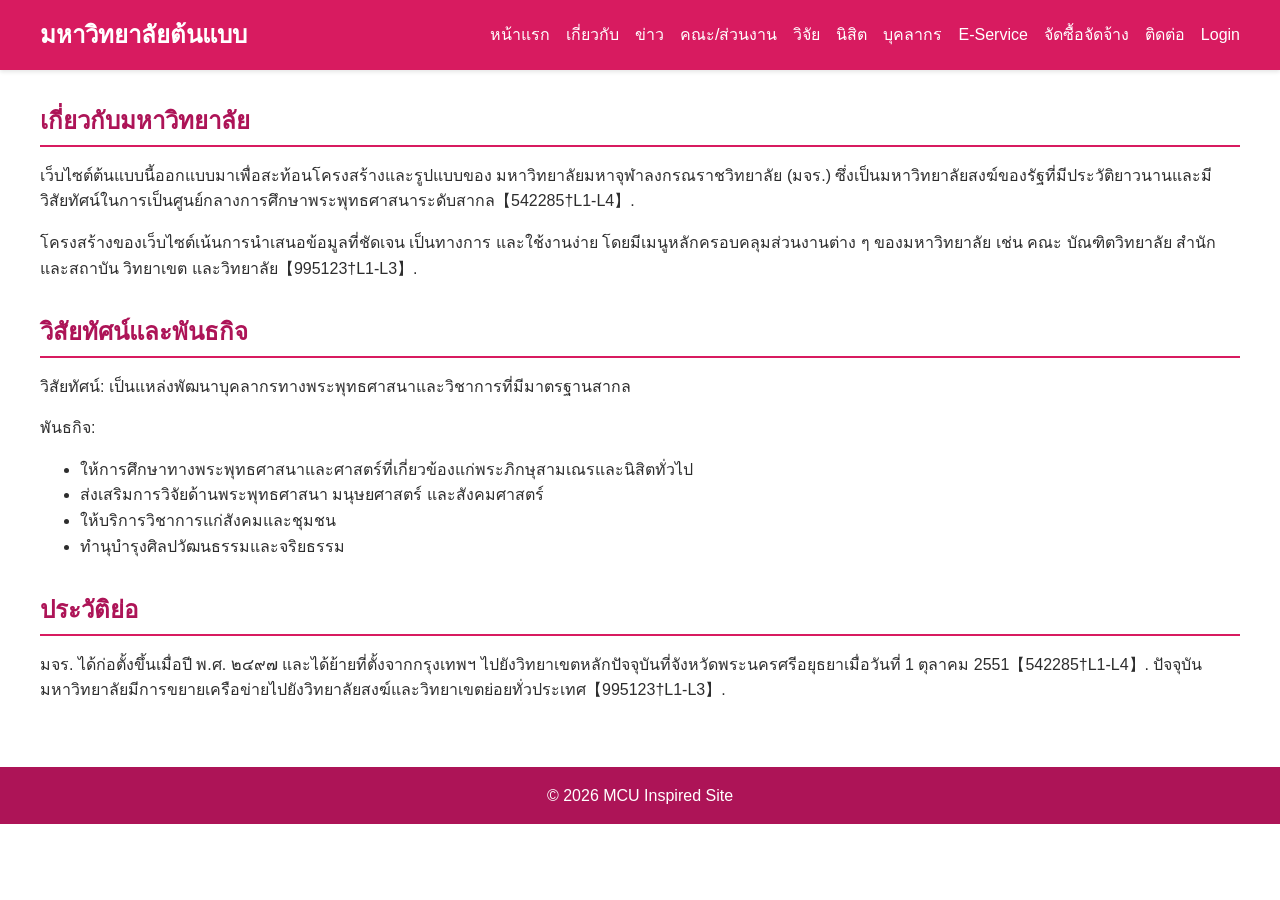
==== about.html @ 7f33d4a2 "Add files via upload" ====
<!DOCTYPE html>
<html lang="th">
  <head>
    <meta charset="UTF-8" />
    <meta name="viewport" content="width=device-width, initial-scale=1.0" />
    <title>เกี่ยวกับ | MCU Inspired Site</title>
    <link rel="stylesheet" href="style.css" />
  </head>
  <body>
    <header>
      <div class="container">
        <h1>มหาวิทยาลัยต้นแบบ</h1>
        <nav>
          <ul>
            <li><a href="index.html">หน้าแรก</a></li>
            <li><a href="about.html">เกี่ยวกับ</a></li>
            <li><a href="news.html">ข่าว</a></li>
            <li><a href="faculty.html">คณะ/ส่วนงาน</a></li>
            <li><a href="research.html">วิจัย</a></li>
            <li><a href="students.html">นิสิต</a></li>
            <li><a href="staff.html">บุคลากร</a></li>
            <li><a href="e-service.html">E‑Service</a></li>
            <li><a href="procurement.html">จัดซื้อจัดจ้าง</a></li>
            <li><a href="contact.html">ติดต่อ</a></li>
            <li><a href="login.html">Login</a></li>
          </ul>
        </nav>
      </div>
    </header>
    <main>
      <div class="container">
        <section>
          <h2>เกี่ยวกับมหาวิทยาลัย</h2>
          <p>
            เว็บไซต์ต้นแบบนี้ออกแบบมาเพื่อสะท้อนโครงสร้างและรูปแบบของ
            มหาวิทยาลัยมหาจุฬาลงกรณราชวิทยาลัย (มจร.) ซึ่งเป็นมหาวิทยาลัยสงฆ์ของรัฐที่มีประวัติยาวนานและมีวิสัยทัศน์ในการเป็นศูนย์กลางการศึกษาพระพุทธศาสนาระดับสากล【542285†L1-L4】.
          </p>
          <p>
            โครงสร้างของเว็บไซต์เน้นการนำเสนอข้อมูลที่ชัดเจน เป็นทางการ และใช้งานง่าย
            โดยมีเมนูหลักครอบคลุมส่วนงานต่าง&nbsp;ๆ ของมหาวิทยาลัย เช่น คณะ บัณฑิตวิทยาลัย สำนักและสถาบัน วิทยาเขต และวิทยาลัย【995123†L1-L3】.
          </p>
        </section>
        <section>
          <h2>วิสัยทัศน์และพันธกิจ</h2>
          <p>
            วิสัยทัศน์: เป็นแหล่งพัฒนาบุคลากรทางพระพุทธศาสนาและวิชาการที่มีมาตรฐานสากล
          </p>
          <p>
            พันธกิจ:
          </p>
          <ul>
            <li>ให้การศึกษาทางพระพุทธศาสนาและศาสตร์ที่เกี่ยวข้องแก่พระภิกษุสามเณรและนิสิตทั่วไป</li>
            <li>ส่งเสริมการวิจัยด้านพระพุทธศาสนา มนุษยศาสตร์ และสังคมศาสตร์</li>
            <li>ให้บริการวิชาการแก่สังคมและชุมชน</li>
            <li>ทำนุบำรุงศิลปวัฒนธรรมและจริยธรรม</li>
          </ul>
        </section>
        <section>
          <h2>ประวัติย่อ</h2>
          <p>
            มจร. ได้ก่อตั้งขึ้นเมื่อปี พ.ศ. ๒๔๙๗ และได้ย้ายที่ตั้งจากกรุงเทพฯ
            ไปยังวิทยาเขตหลักปัจจุบันที่จังหวัดพระนครศรีอยุธยาเมื่อวันที่ 1 ตุลาคม 2551【542285†L1-L4】.
            ปัจจุบันมหาวิทยาลัยมีการขยายเครือข่ายไปยังวิทยาลัยสงฆ์และวิทยาเขตย่อยทั่วประเทศ【995123†L1-L3】.
          </p>
        </section>
      </div>
    </main>
    <footer>
      <p>&copy; 2026 MCU Inspired Site</p>
    </footer>
  </body>
</html>
---- style.css ----
/*
 * Global stylesheet for the MCU-inspired university website.
 *
 * This file defines a simple palette and layout inspired by the
 * official MCU branding, using pink as the primary accent colour.
 * It is intentionally lightweight: no frameworks, no build step—just
 * plain CSS to make the pages readable and cohesive. Feel free to
 * enhance or replace this file with a more sophisticated framework
 * like Tailwind or Bootstrap if desired.
 */

/* Colour palette */
:root {
  --primary-color: #d81b60;
  --primary-dark: #ad1457;
  --primary-light: #f8e3ef;
  --text-color: #2d2d2d;
  --background-color: #ffffff;
  --border-radius: 4px;
  --max-width: 1200px;
  --font-family: "Segoe UI", Roboto, Helvetica, Arial, sans-serif;
}

body {
  margin: 0;
  font-family: var(--font-family);
  background-color: var(--background-color);
  color: var(--text-color);
  line-height: 1.6;
}

header {
  background-color: var(--primary-color);
  color: #fff;
  padding: 1rem 0;
  box-shadow: 0 2px 4px rgba(0, 0, 0, 0.1);
}

header .container {
  display: flex;
  align-items: center;
  justify-content: space-between;
  max-width: var(--max-width);
  margin: 0 auto;
  padding: 0 1rem;
}

header h1 {
  margin: 0;
  font-size: 1.5rem;
}

nav ul {
  list-style: none;
  margin: 0;
  padding: 0;
  display: flex;
  gap: 1rem;
}

nav a {
  color: #fff;
  text-decoration: none;
  font-weight: 500;
}

nav a:hover {
  text-decoration: underline;
}

main .container {
  max-width: var(--max-width);
  margin: 2rem auto;
  padding: 0 1rem;
}

section {
  margin-bottom: 2rem;
}

section h2 {
  color: var(--primary-dark);
  margin-bottom: 0.5rem;
  font-size: 1.5rem;
  border-bottom: 2px solid var(--primary-color);
  padding-bottom: 0.25rem;
}

.card-grid {
  display: grid;
  grid-template-columns: repeat(auto-fit, minmax(250px, 1fr));
  gap: 1rem;
}

.card {
  border: 1px solid #eee;
  border-radius: var(--border-radius);
  overflow: hidden;
  box-shadow: 0 2px 4px rgba(0, 0, 0, 0.05);
  background-color: #fff;
  display: flex;
  flex-direction: column;
}

.card img {
  width: 100%;
  height: 150px;
  object-fit: cover;
}

.card-content {
  padding: 1rem;
  flex: 1;
}

.cta {
  display: inline-block;
  background-color: var(--primary-color);
  color: #fff;
  padding: 0.75rem 1.5rem;
  border-radius: var(--border-radius);
  text-decoration: none;
  font-weight: bold;
  margin-top: 1rem;
  transition: background-color 0.2s;
}

.cta:hover {
  background-color: var(--primary-dark);
}

footer {
  background-color: var(--primary-dark);
  color: #fff;
  padding: 1rem 0;
  text-align: center;
  margin-top: 4rem;
}

footer p {
  margin: 0;
}
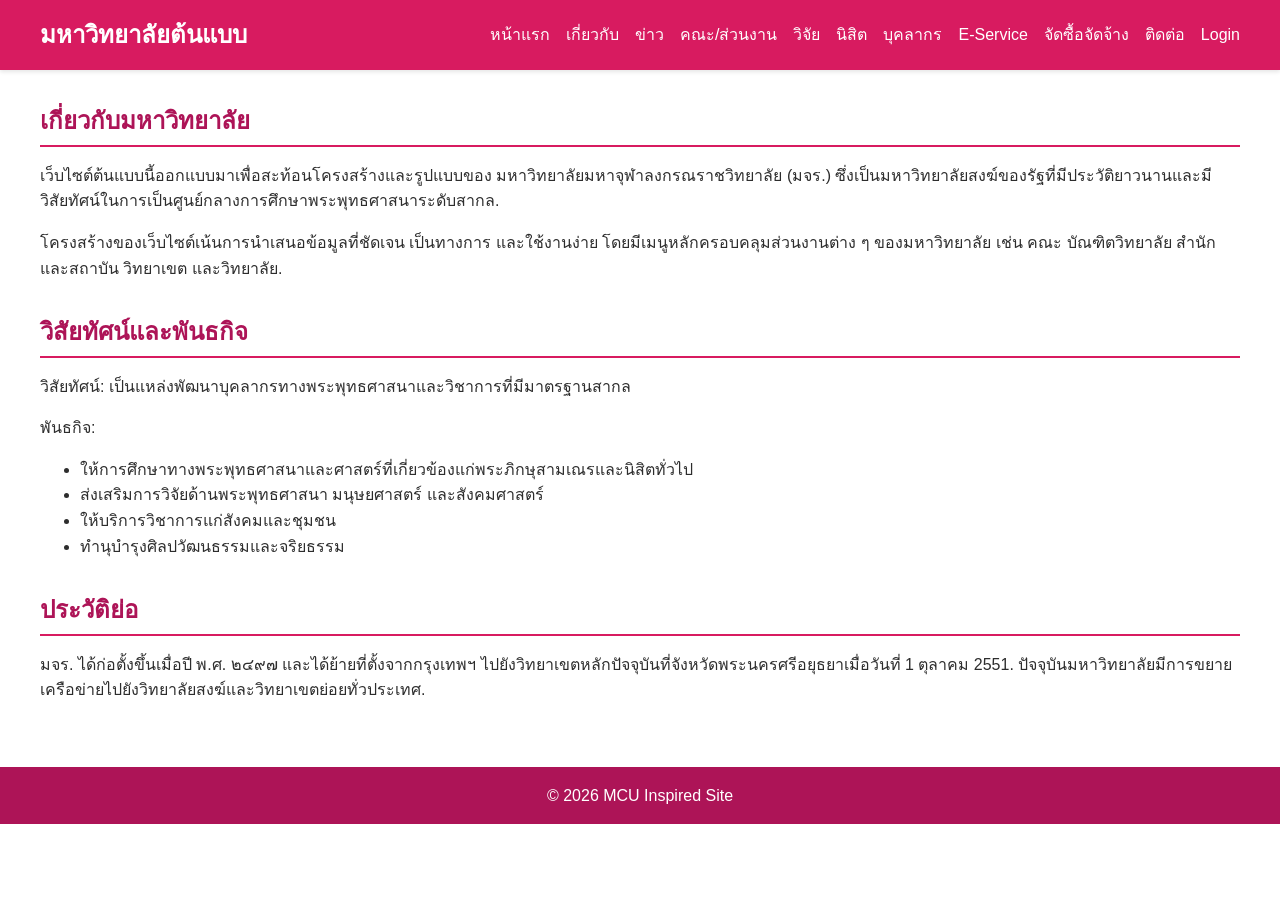
==== commit 6a2e2cda: "Update pages with cleaned content from summary" ====
--- a/about.html
+++ b/about.html
@@ -33,11 +33,11 @@
           <h2>เกี่ยวกับมหาวิทยาลัย</h2>
           <p>
             เว็บไซต์ต้นแบบนี้ออกแบบมาเพื่อสะท้อนโครงสร้างและรูปแบบของ
-            มหาวิทยาลัยมหาจุฬาลงกรณราชวิทยาลัย (มจร.) ซึ่งเป็นมหาวิทยาลัยสงฆ์ของรัฐที่มีประวัติยาวนานและมีวิสัยทัศน์ในการเป็นศูนย์กลางการศึกษาพระพุทธศาสนาระดับสากล【542285†L1-L4】.
+            มหาวิทยาลัยมหาจุฬาลงกรณราชวิทยาลัย (มจร.) ซึ่งเป็นมหาวิทยาลัยสงฆ์ของรัฐที่มีประวัติยาวนานและมีวิสัยทัศน์ในการเป็นศูนย์กลางการศึกษาพระพุทธศาสนาระดับสากล.
           </p>
           <p>
             โครงสร้างของเว็บไซต์เน้นการนำเสนอข้อมูลที่ชัดเจน เป็นทางการ และใช้งานง่าย
-            โดยมีเมนูหลักครอบคลุมส่วนงานต่าง&nbsp;ๆ ของมหาวิทยาลัย เช่น คณะ บัณฑิตวิทยาลัย สำนักและสถาบัน วิทยาเขต และวิทยาลัย【995123†L1-L3】.
+            โดยมีเมนูหลักครอบคลุมส่วนงานต่าง&nbsp;ๆ ของมหาวิทยาลัย เช่น คณะ บัณฑิตวิทยาลัย สำนักและสถาบัน วิทยาเขต และวิทยาลัย.
           </p>
         </section>
         <section>
@@ -59,8 +59,8 @@
           <h2>ประวัติย่อ</h2>
           <p>
             มจร. ได้ก่อตั้งขึ้นเมื่อปี พ.ศ. ๒๔๙๗ และได้ย้ายที่ตั้งจากกรุงเทพฯ
-            ไปยังวิทยาเขตหลักปัจจุบันที่จังหวัดพระนครศรีอยุธยาเมื่อวันที่ 1 ตุลาคม 2551【542285†L1-L4】.
-            ปัจจุบันมหาวิทยาลัยมีการขยายเครือข่ายไปยังวิทยาลัยสงฆ์และวิทยาเขตย่อยทั่วประเทศ【995123†L1-L3】.
+            ไปยังวิทยาเขตหลักปัจจุบันที่จังหวัดพระนครศรีอยุธยาเมื่อวันที่ 1 ตุลาคม 2551.
+            ปัจจุบันมหาวิทยาลัยมีการขยายเครือข่ายไปยังวิทยาลัยสงฆ์และวิทยาเขตย่อยทั่วประเทศ.
           </p>
         </section>
       </div>
